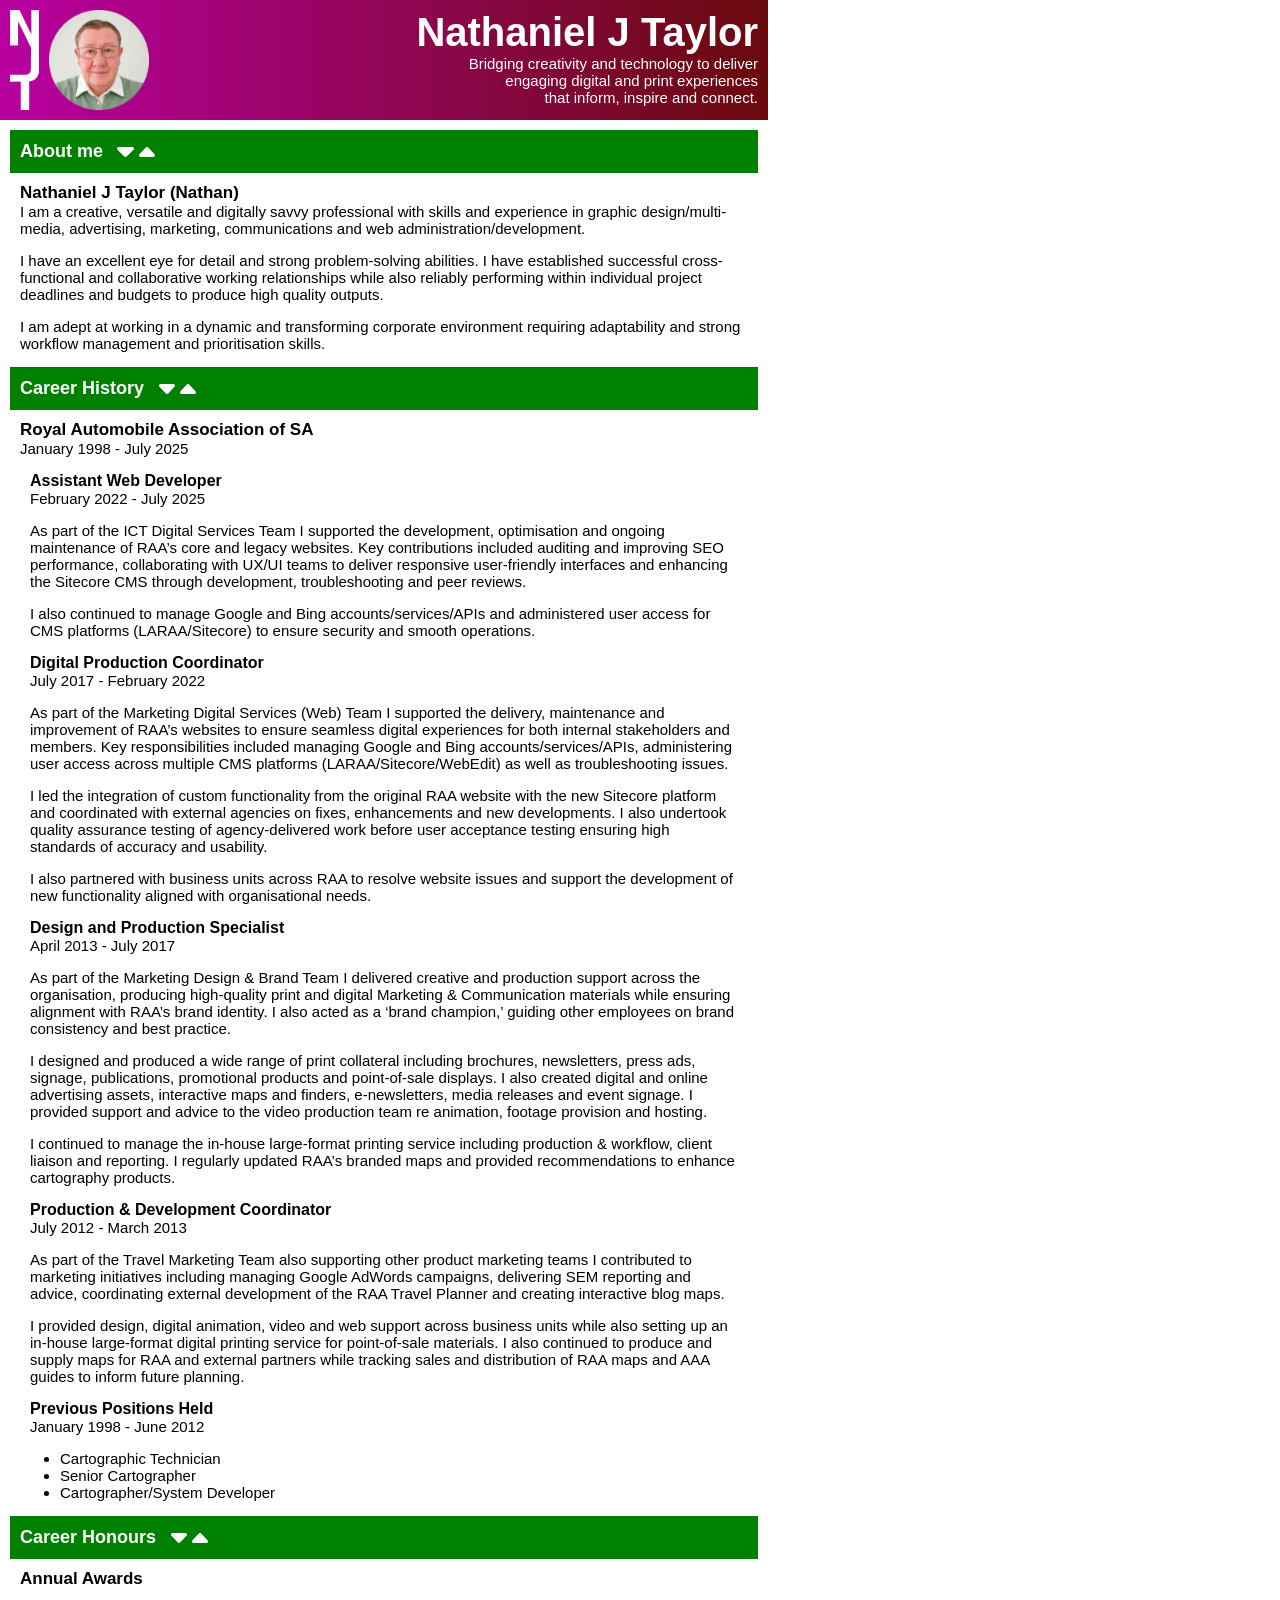
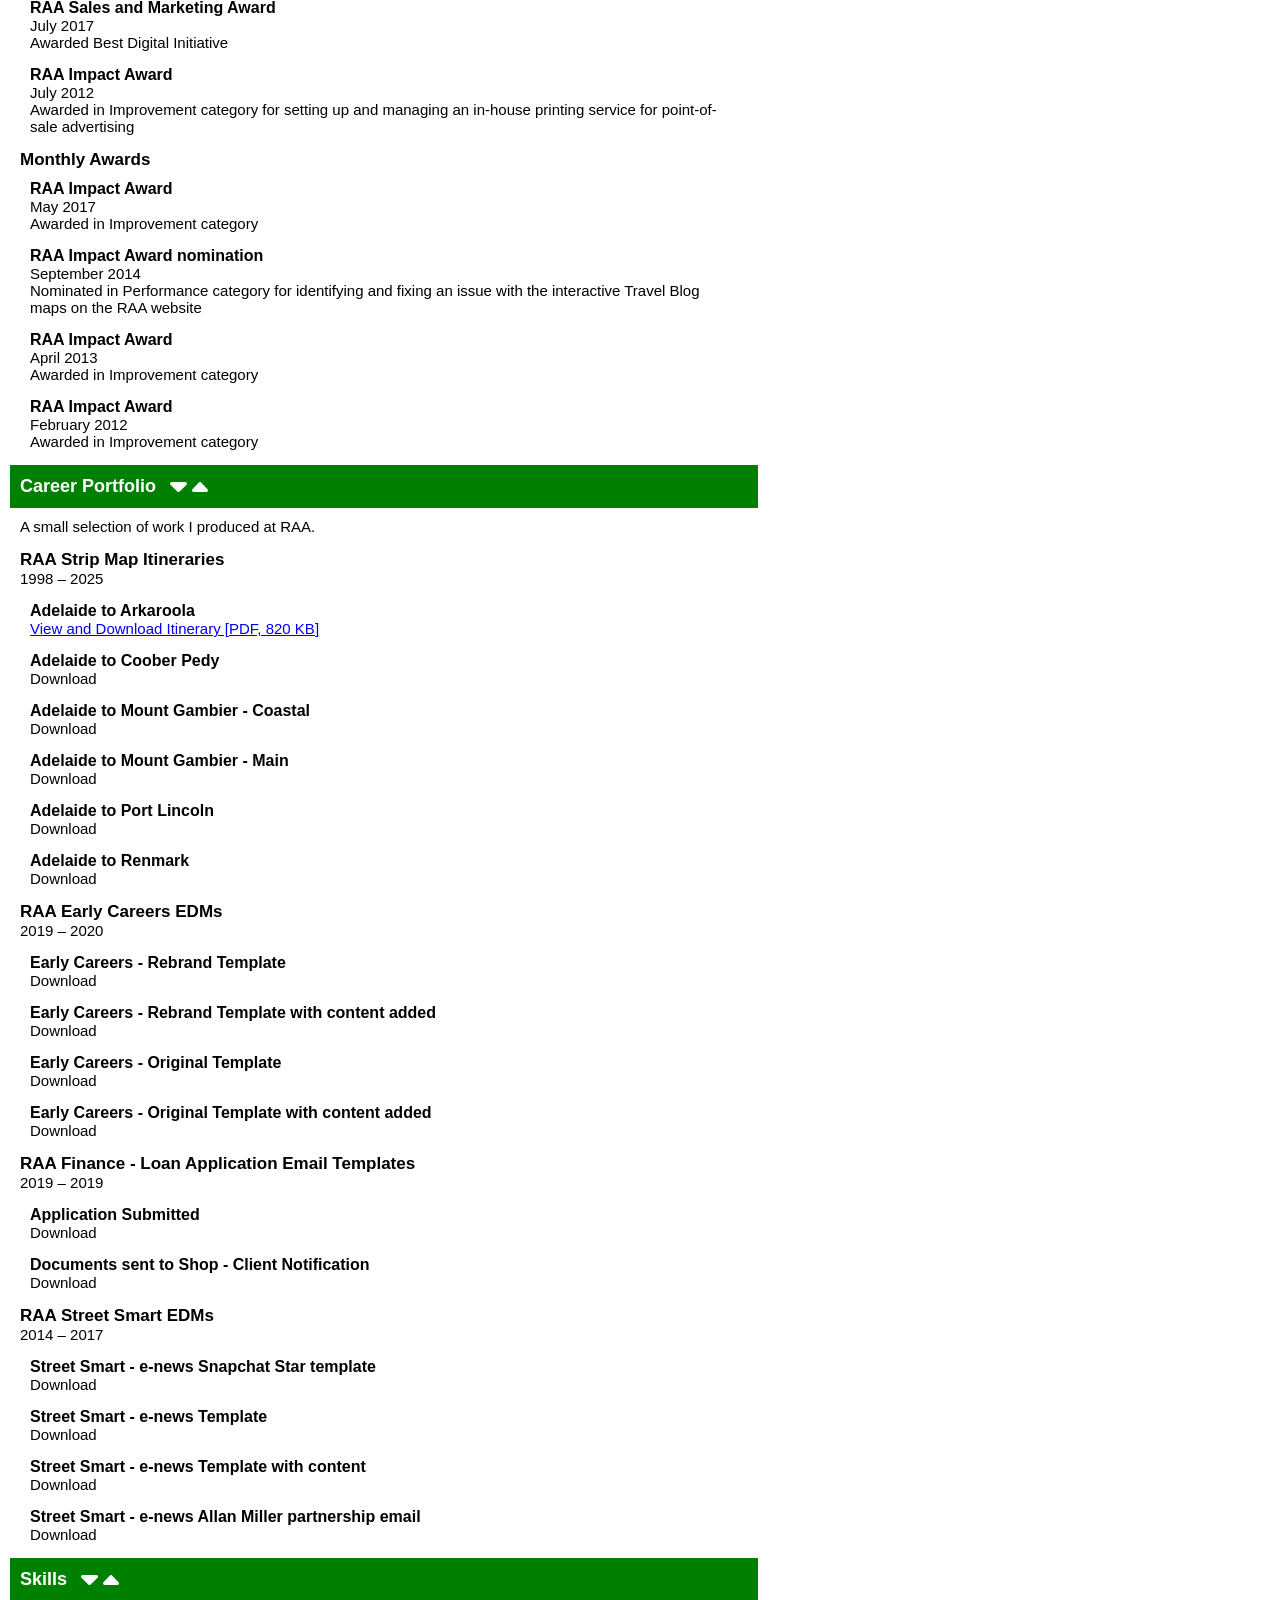
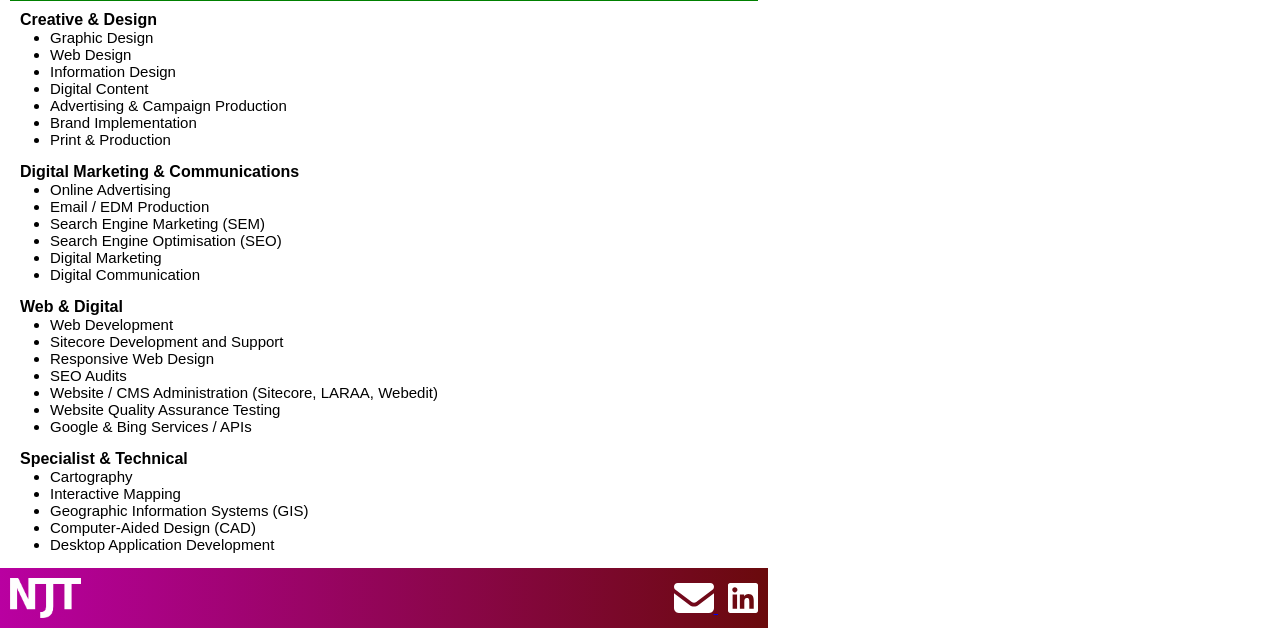
==== index.html @ e7d381d8 "Update index.html" ====
<html>
    <head>
        <title>Nathaniel J Taylor</title>
        <meta name="description" content="Bridging creativity and technology to deliver engaging digital and print experiences that inform, inspire and connect."/>
        <meta name="viewport" content="width=device-width, initial-scale=1.0" />
        <link rel="stylesheet" type="text/css" href="style.css" />
    </head>
    <body>
        <div class="banner">
            <img src="images/logo_stacked.png" alt="NJT Logo" />
            <img src="images/headshot.png" alt="Portrait Photo" />
            <span>
                <h1>Nathaniel J Taylor</h1>
                <p class="banner-subtext;">
                    Bridging creativity and technology to deliver<br />engaging digital and print experiences<br />that
                    inform, inspire and connect.
                </p>
            </span>
        </div>
        <a href="about.html">
            <div class="section-header">
                <span>
                    <h2>About me</h2>
                    <img src="images/caret-down-solid-full.svg" alt="Expand" />
                    <img src="images/caret-up-solid-full.svg" alt="Collapse" />
                </span>
            </div>
        </a>
        <div class="section-body">
            <h3>Nathaniel J Taylor (Nathan)</h3>
            <p>
                I am a creative, versatile and digitally savvy professional with skills and experience in graphic
                design/multi-media, advertising, marketing, communications and web administration/development.
            </p>
            <p>
                I have an excellent eye for detail and strong problem-solving abilities. I have established successful
                cross-functional and collaborative working relationships while also reliably performing within
                individual project deadlines and budgets to produce high quality outputs.
            </p>
            <p>
                I am adept at working in a dynamic and transforming corporate environment requiring adaptability and
                strong workflow management and prioritisation skills.
            </p>
        </div>
        <a href="career.html">
            <div class="section-header">
                <span>
                    <h2>Career History</h2>
                    <img src="images/caret-down-solid-full.svg" alt="Expand" />
                    <img src="images/caret-up-solid-full.svg" alt="Collapse" />
                </span>
            </div>
        </a>
        <div class="section-body">
            <h3>Royal Automobile Association of SA</h3>
            <p>January 1998 - July 2025</p>
            <div class="section-h4">
                <h4>Assistant Web Developer</h4>
                <p>February 2022 - July 2025</p>
                <p>
                    As part of the ICT Digital Services Team I supported the development, optimisation and ongoing
                    maintenance of RAA’s core and legacy websites. Key contributions included auditing and improving SEO
                    performance, collaborating with UX/UI teams to deliver responsive user-friendly interfaces and
                    enhancing the Sitecore CMS through development, troubleshooting and peer reviews.
                </p>
                <p>
                    I also continued to manage Google and Bing accounts/services/APIs and administered user access for
                    CMS platforms (LARAA/Sitecore) to ensure security and smooth operations.
                </p>
            </div>
            <div class="section-h4">
                <h4>Digital Production Coordinator</h4>
                <p>July 2017 - February 2022</p>
                <p>
                    As part of the Marketing Digital Services (Web) Team I supported the delivery, maintenance and
                    improvement of RAA’s websites to ensure seamless digital experiences for both internal stakeholders
                    and members. Key responsibilities included managing Google and Bing accounts/services/APIs,
                    administering user access across multiple CMS platforms (LARAA/Sitecore/WebEdit) as well as
                    troubleshooting issues.
                </p>
                <p>
                    I led the integration of custom functionality from the original RAA website with the new Sitecore
                    platform and coordinated with external agencies on fixes, enhancements and new developments. I also
                    undertook quality assurance testing of agency-delivered work before user acceptance testing ensuring
                    high standards of accuracy and usability.
                </p>
                <p>
                    I also partnered with business units across RAA to resolve website issues and support the
                    development of new functionality aligned with organisational needs.
                </p>
            </div>
            <div class="section-h4">
                <h4>Design and Production Specialist</h4>
                <p>April 2013 - July 2017</p>
                <p>
                    As part of the Marketing Design & Brand Team I delivered creative and production support across the
                    organisation, producing high-quality print and digital Marketing & Communication materials while
                    ensuring alignment with RAA’s brand identity. I also acted as a ‘brand champion,’ guiding other
                    employees on brand consistency and best practice.
                </p>
                <p>
                    I designed and produced a wide range of print collateral including brochures, newsletters, press
                    ads, signage, publications, promotional products and point-of-sale displays. I also created digital
                    and online advertising assets, interactive maps and finders, e-newsletters, media releases and event
                    signage. I provided support and advice to the video production team re animation, footage provision
                    and hosting.
                </p>
                <p>
                    I continued to manage the in-house large-format printing service including production & workflow,
                    client liaison and reporting. I regularly updated RAA’s branded maps and provided recommendations to
                    enhance cartography products.
                </p>
            </div>
            <div class="section-h4">
                <h4>Production & Development Coordinator</h4>
                <p>July 2012 - March 2013</p>
                <p>
                    As part of the Travel Marketing Team also supporting other product marketing teams I contributed to
                    marketing initiatives including managing Google AdWords campaigns, delivering SEM reporting and
                    advice, coordinating external development of the RAA Travel Planner and creating interactive blog
                    maps.
                </p>
                <p>
                    I provided design, digital animation, video and web support across business units while also setting
                    up an in-house large-format digital printing service for point-of-sale materials. I also continued
                    to produce and supply maps for RAA and external partners while tracking sales and distribution of
                    RAA maps and AAA guides to inform future planning.
                </p>
            </div>
            <div class="section-h4">
                <h4>Previous Positions Held</h4>
                <p>January 1998 - June 2012</p>
                <ul>
                    <li>Cartographic Technician</li>
                    <li>Senior Cartographer</li>
                    <li>Cartographer/System Developer</li>
                </ul>
            </div>
        </div>
        <a href="honours.html">
            <div class="section-header">
                <span>
                    <h2>Career Honours</h2>
                    <img src="images/caret-down-solid-full.svg" alt="Expand" />
                    <img src="images/caret-up-solid-full.svg" alt="Collapse" />
                </span>
            </div>
        </a>
        <div class="section-body">
            <h3>Annual Awards</h3>
            <div class="section-h4">
                <h4>RAA Sales and Marketing Award</h4>
                <p>July 2017 <br />Awarded Best Digital Initiative</p>
                <h4>RAA Impact Award</h4>
                <p>
                    July 2012 <br />Awarded in Improvement category for setting up and managing an in-house printing
                    service for point-of-sale advertising
                </p>
            </div>
            <h3>Monthly Awards</h3>
            <div class="section-h4">
                <h4>RAA Impact Award</h4>
                <p>May 2017 <br />Awarded in Improvement category</p>
                <h4>RAA Impact Award nomination</h4>
                <p>
                    September 2014 <br />Nominated in Performance category for identifying and fixing an issue with the
                    interactive Travel Blog maps on the RAA website
                </p>
                <h4>RAA Impact Award</h4>
                <p>April 2013 <br />Awarded in Improvement category</p>
                <h4>RAA Impact Award</h4>
                <p>February 2012 <br />Awarded in Improvement category</p>
            </div>
        </div>
        <a href="portfolio.html">
            <div class="section-header">
                <span>
                    <h2>Career Portfolio</h2>
                    <img src="images/caret-down-solid-full.svg" alt="Expand" />
                    <img src="images/caret-up-solid-full.svg" alt="Collapse" />
                </span>
            </div>
        </a>
        <p style="margin-top: 10px; margin-left: 20px">A small selection of work I produced at RAA.</p>
        <div class="section-body">
            <h3>RAA Strip Map Itineraries</h3>
            <p>1998 – 2025</p>
            <div class="section-h4">
                <h4>Adelaide to Arkaroola</h4>
                <p>
                    <a href="portfolio/stripmaps/Adelaide to Arkaroola PF1.pdf"
                        >View and Download Itinerary [PDF, 820 KB]</a
                    >
                </p>
                <h4>Adelaide to Coober Pedy</h4>
                <p>Download</p>
                <h4>Adelaide to Mount Gambier - Coastal</h4>
                <p>Download</p>
                <h4>Adelaide to Mount Gambier - Main</h4>
                <p>Download</p>
                <h4>Adelaide to Port Lincoln</h4>
                <p>Download</p>
                <h4>Adelaide to Renmark</h4>
                <p>Download</p>
            </div>
            <h3>RAA Early Careers EDMs</h3>
            <p>2019 – 2020</p>
            <div class="section-h4">
                <h4>Early Careers - Rebrand Template</h4>
                <p>Download</p>
                <h4>Early Careers - Rebrand Template with content added</h4>
                <p>Download</p>
                <h4>Early Careers - Original Template</h4>
                <p>Download</p>
                <h4>Early Careers - Original Template with content added</h4>
                <p>Download</p>
            </div>
            <h3>RAA Finance - Loan Application Email Templates</h3>
            <p>2019 – 2019</p>
            <div class="section-h4">
                <h4>Application Submitted</h4>
                <p>Download</p>
                <h4>Documents sent to Shop - Client Notification</h4>
                <p>Download</p>
            </div>
            <h3>RAA Street Smart EDMs</h3>
            <p>2014 – 2017</p>
            <div class="section-h4">
                <h4>Street Smart - e-news Snapchat Star template</h4>
                <p>Download</p>
                <h4>Street Smart - e-news Template</h4>
                <p>Download</p>
                <h4>Street Smart - e-news Template with content</h4>
                <p>Download</p>
                <h4>Street Smart - e-news Allan Miller partnership email</h4>
                <p>Download</p>
            </div>
        </div>
        <a href="skills.html">
            <div class="section-header">
                <span>
                    <h2>Skills</h2>
                    <img src="images/caret-down-solid-full.svg" alt="Expand" />
                    <img src="images/caret-up-solid-full.svg" alt="Collapse" />
                </span>
            </div>
        </a>
        <div class="section-body">
            <h4>Creative & Design</h4>
            <ul>
                <li>Graphic Design</li>
                <li>Web Design</li>
                <li>Information Design</li>
                <li>Digital Content</li>
                <li>Advertising & Campaign Production</li>
                <li>Brand Implementation</li>
                <li>Print & Production</li>
            </ul>
            <h4>Digital Marketing & Communications</h4>
            <ul>
                <li>Online Advertising</li>
                <li>Email / EDM Production</li>
                <li>Search Engine Marketing (SEM)</li>
                <li>Search Engine Optimisation (SEO)</li>
                <li>Digital Marketing</li>
                <li>Digital Communication</li>
            </ul>
            <h4>Web & Digital</h4>
            <ul>
                <li>Web Development</li>
                <li>Sitecore Development and Support</li>
                <li>Responsive Web Design</li>
                <li>SEO Audits</li>
                <li>Website / CMS Administration (Sitecore, LARAA, Webedit)</li>
                <li>Website Quality Assurance Testing</li>
                <li>Google & Bing Services / APIs</li>
            </ul>
            <h4>Specialist & Technical</h4>
            <ul>
                <li>Cartography</li>
                <li>Interactive Mapping</li>
                <li>Geographic Information Systems (GIS)</li>
                <li>Computer-Aided Design (CAD)</li>
                <li>Desktop Application Development</li>
            </ul>
        </div>
        <div class="footer">
            <img src="images/logo.png" alt="NJT Logo" />
            <span style="width: 100%">
                <a href="mailto:taylor.nathaniel@gmail.com" target="blank">
                    <img src="images/envelope-solid-full.svg" alt="Email" title="Email me"/>
                </a>
                <a href="https://www.linkedin.com/in/nathaniel-j-taylor/" target="blank">
                    <img src="images/linkedin-brands-solid-full.svg" alt="LinkedIn" title="Connect with me" />
                </a>
            </span>
        </div>
    </body>
</html>
---- style.css ----
body {
    margin: 0 !important;
    padding: 0 !important;
    max-width: 768px;
    width: 100%;
    height: 100%;
    -webkit-text-size-adjust: 100%;
    /*Prevents iOS Safari from resizing text */
    -moz-text-size-adjust: 100%;
    /*Prevents Firefox Mobile from resizing text */
    text-size-adjust: 100%;
    /*Standard property */
    font-family: Arial, Helvetica, sans-serif;
}

.banner {
    width: 100%;
    padding-top: 10px;
    padding-bottom: 10px;
    background: linear-gradient(90deg, rgb(185, 0, 161) 0%, rgb(106, 10, 12) 100%);
    display: flex;
}

.footer {
    width: 100%;
    padding-top: 10px;
    padding-bottom: 10px;
    background: linear-gradient(90deg, rgb(185, 0, 161) 0%, rgb(106, 10, 12) 100%);
    display: flex;
}

.banner img {
    height: 100%;
    object-fit: contain;
    margin-left: 10px;
}

.banner span {
    display: inline-block;
    width: 100%;
    text-align: right;
    color: white;
}

.section-header img {
    height: 10px;
    object-fit: contain;
}

.section-header span {
    display: inline-block;
    width: 100%;
}

.footer img {
    height: 100%;
    object-fit: contain;
    margin-left: 10px;
}

.footer span {
    display: inline-block;
    text-align: right;
    color: white;
    margin-right: 10px;
    padding-top: 5px;
    padding-bottom: 5px;
}

p {
    margin-top: 0;
    margin-left: 10px;
    margin-right: 10px;
}

ul {
    margin-top: 0;
}

h1 {
    margin-right: 10px;
    margin-top: 0;
    margin-bottom: 0;
    font-weight: 900;
}

h2 {
    color: white;
    padding: 10px;
    margin: 0;
    display: inline-block;
}

h3 {
    margin-top: 10px;
    margin-left: 10px;
    margin-right: 10px;
    margin-bottom: 0;
}

h4 {
    margin-top: 10px;
    margin-left: 10px;
    margin-right: 10px;
    margin-bottom: 0;
}

.section-header {
    background-color: green;
    padding-top: 1px;
    padding-bottom: 1px;
    margin-top: 10px;
    margin-left: 10px;
    margin-right: 10px;
}

.section-body {
    margin-left: 10px;
    margin-right: 10px;
}

.section-h4 {
    margin-left: 10px;
    margin-right: 10px;
}

@media screen and (max-width: 480px) {
    .banner {
        height: 70px;
    }
    .footer {
        height: 30px;
    }
    p, ul {
        font-size: 12px;
    }
    h4 {
        font-size: 13px;
    }
    h3 {
        font-size: 14px;
    }
    h2 {
        font-size: 15px;
    }
    h1 {
        font-size: 22px;
    }
}

@media screen and (min-width: 481px) and (max-width: 600px) {
    .banner {
        height: 85px;
    }
    .footer {
        height: 40px;
    }
    p, ul {
        font-size: 14px;
    }
    h4 {
        font-size: 15px;
    }
    h3 {
        font-size: 16px;
    }
    h2 {
        font-size: 17px;
    }
    h1 {
        font-size: 30px;
    }
}

@media screen and (min-width: 601px) {
    .banner {
        height: 100px;
    }
    .footer {
        height: 40px;
    }
    p, ul {
        font-size: 15px;
    }
    h4 {
        font-size: 16px;
    }
    h3 {
        font-size: 17px;
    }
    h2 {
        font-size: 18px;
    }
    h1 {
        font-size: 40px;
    }
}
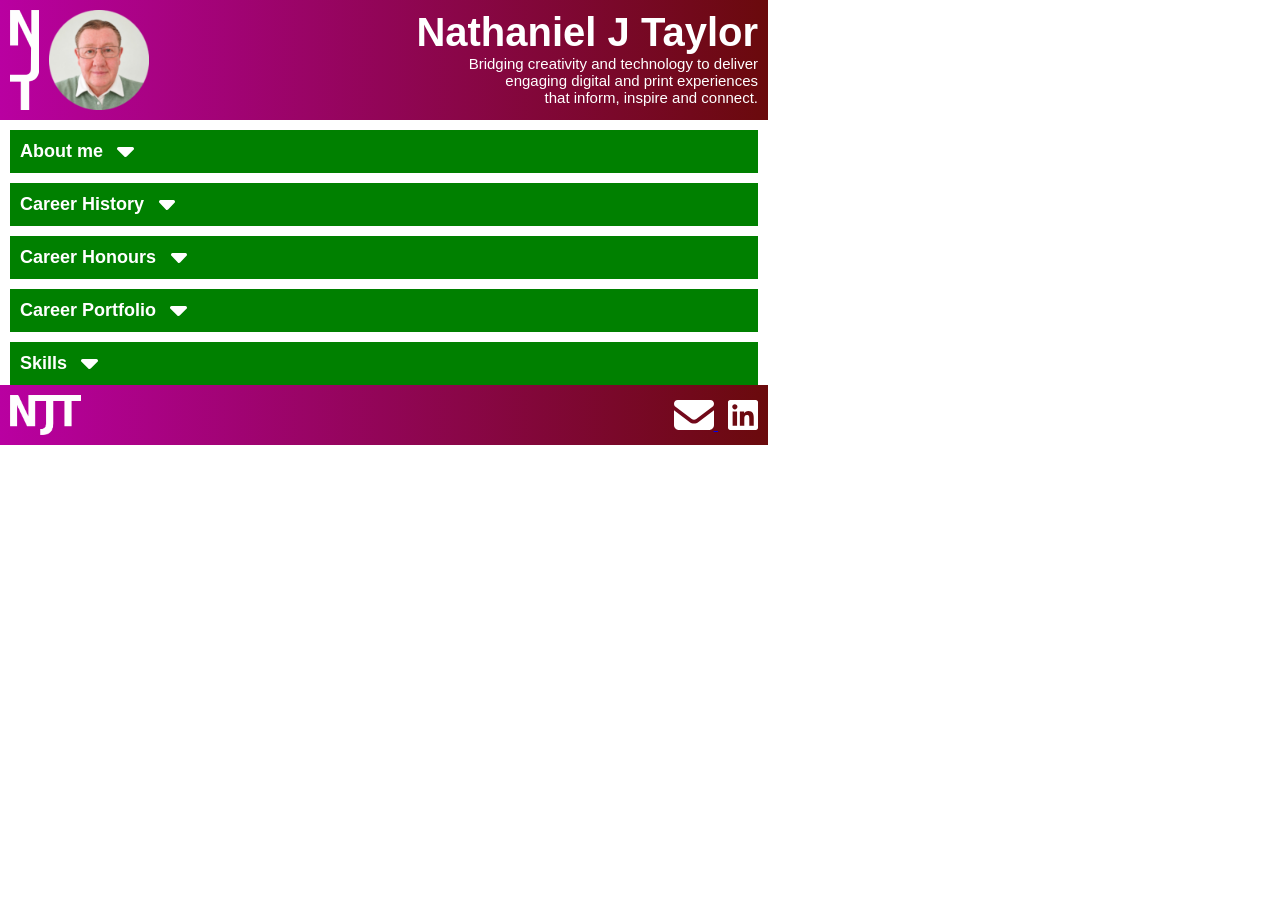
==== commit 563068ed: "Update index.html" ====
--- a/index.html
+++ b/index.html
@@ -22,268 +22,41 @@
                 <span>
                     <h2>About me</h2>
                     <img src="images/caret-down-solid-full.svg" alt="Expand" />
-                    <img src="images/caret-up-solid-full.svg" alt="Collapse" />
                 </span>
             </div>
         </a>
-        <div class="section-body">
-            <h3>Nathaniel J Taylor (Nathan)</h3>
-            <p>
-                I am a creative, versatile and digitally savvy professional with skills and experience in graphic
-                design/multi-media, advertising, marketing, communications and web administration/development.
-            </p>
-            <p>
-                I have an excellent eye for detail and strong problem-solving abilities. I have established successful
-                cross-functional and collaborative working relationships while also reliably performing within
-                individual project deadlines and budgets to produce high quality outputs.
-            </p>
-            <p>
-                I am adept at working in a dynamic and transforming corporate environment requiring adaptability and
-                strong workflow management and prioritisation skills.
-            </p>
-        </div>
         <a href="career.html">
             <div class="section-header">
                 <span>
                     <h2>Career History</h2>
                     <img src="images/caret-down-solid-full.svg" alt="Expand" />
-                    <img src="images/caret-up-solid-full.svg" alt="Collapse" />
                 </span>
             </div>
         </a>
-        <div class="section-body">
-            <h3>Royal Automobile Association of SA</h3>
-            <p>January 1998 - July 2025</p>
-            <div class="section-h4">
-                <h4>Assistant Web Developer</h4>
-                <p>February 2022 - July 2025</p>
-                <p>
-                    As part of the ICT Digital Services Team I supported the development, optimisation and ongoing
-                    maintenance of RAA’s core and legacy websites. Key contributions included auditing and improving SEO
-                    performance, collaborating with UX/UI teams to deliver responsive user-friendly interfaces and
-                    enhancing the Sitecore CMS through development, troubleshooting and peer reviews.
-                </p>
-                <p>
-                    I also continued to manage Google and Bing accounts/services/APIs and administered user access for
-                    CMS platforms (LARAA/Sitecore) to ensure security and smooth operations.
-                </p>
-            </div>
-            <div class="section-h4">
-                <h4>Digital Production Coordinator</h4>
-                <p>July 2017 - February 2022</p>
-                <p>
-                    As part of the Marketing Digital Services (Web) Team I supported the delivery, maintenance and
-                    improvement of RAA’s websites to ensure seamless digital experiences for both internal stakeholders
-                    and members. Key responsibilities included managing Google and Bing accounts/services/APIs,
-                    administering user access across multiple CMS platforms (LARAA/Sitecore/WebEdit) as well as
-                    troubleshooting issues.
-                </p>
-                <p>
-                    I led the integration of custom functionality from the original RAA website with the new Sitecore
-                    platform and coordinated with external agencies on fixes, enhancements and new developments. I also
-                    undertook quality assurance testing of agency-delivered work before user acceptance testing ensuring
-                    high standards of accuracy and usability.
-                </p>
-                <p>
-                    I also partnered with business units across RAA to resolve website issues and support the
-                    development of new functionality aligned with organisational needs.
-                </p>
-            </div>
-            <div class="section-h4">
-                <h4>Design and Production Specialist</h4>
-                <p>April 2013 - July 2017</p>
-                <p>
-                    As part of the Marketing Design & Brand Team I delivered creative and production support across the
-                    organisation, producing high-quality print and digital Marketing & Communication materials while
-                    ensuring alignment with RAA’s brand identity. I also acted as a ‘brand champion,’ guiding other
-                    employees on brand consistency and best practice.
-                </p>
-                <p>
-                    I designed and produced a wide range of print collateral including brochures, newsletters, press
-                    ads, signage, publications, promotional products and point-of-sale displays. I also created digital
-                    and online advertising assets, interactive maps and finders, e-newsletters, media releases and event
-                    signage. I provided support and advice to the video production team re animation, footage provision
-                    and hosting.
-                </p>
-                <p>
-                    I continued to manage the in-house large-format printing service including production & workflow,
-                    client liaison and reporting. I regularly updated RAA’s branded maps and provided recommendations to
-                    enhance cartography products.
-                </p>
-            </div>
-            <div class="section-h4">
-                <h4>Production & Development Coordinator</h4>
-                <p>July 2012 - March 2013</p>
-                <p>
-                    As part of the Travel Marketing Team also supporting other product marketing teams I contributed to
-                    marketing initiatives including managing Google AdWords campaigns, delivering SEM reporting and
-                    advice, coordinating external development of the RAA Travel Planner and creating interactive blog
-                    maps.
-                </p>
-                <p>
-                    I provided design, digital animation, video and web support across business units while also setting
-                    up an in-house large-format digital printing service for point-of-sale materials. I also continued
-                    to produce and supply maps for RAA and external partners while tracking sales and distribution of
-                    RAA maps and AAA guides to inform future planning.
-                </p>
-            </div>
-            <div class="section-h4">
-                <h4>Previous Positions Held</h4>
-                <p>January 1998 - June 2012</p>
-                <ul>
-                    <li>Cartographic Technician</li>
-                    <li>Senior Cartographer</li>
-                    <li>Cartographer/System Developer</li>
-                </ul>
-            </div>
-        </div>
         <a href="honours.html">
             <div class="section-header">
                 <span>
                     <h2>Career Honours</h2>
                     <img src="images/caret-down-solid-full.svg" alt="Expand" />
-                    <img src="images/caret-up-solid-full.svg" alt="Collapse" />
                 </span>
             </div>
         </a>
-        <div class="section-body">
-            <h3>Annual Awards</h3>
-            <div class="section-h4">
-                <h4>RAA Sales and Marketing Award</h4>
-                <p>July 2017 <br />Awarded Best Digital Initiative</p>
-                <h4>RAA Impact Award</h4>
-                <p>
-                    July 2012 <br />Awarded in Improvement category for setting up and managing an in-house printing
-                    service for point-of-sale advertising
-                </p>
-            </div>
-            <h3>Monthly Awards</h3>
-            <div class="section-h4">
-                <h4>RAA Impact Award</h4>
-                <p>May 2017 <br />Awarded in Improvement category</p>
-                <h4>RAA Impact Award nomination</h4>
-                <p>
-                    September 2014 <br />Nominated in Performance category for identifying and fixing an issue with the
-                    interactive Travel Blog maps on the RAA website
-                </p>
-                <h4>RAA Impact Award</h4>
-                <p>April 2013 <br />Awarded in Improvement category</p>
-                <h4>RAA Impact Award</h4>
-                <p>February 2012 <br />Awarded in Improvement category</p>
-            </div>
-        </div>
         <a href="portfolio.html">
             <div class="section-header">
                 <span>
                     <h2>Career Portfolio</h2>
                     <img src="images/caret-down-solid-full.svg" alt="Expand" />
-                    <img src="images/caret-up-solid-full.svg" alt="Collapse" />
                 </span>
             </div>
         </a>
-        <p style="margin-top: 10px; margin-left: 20px">A small selection of work I produced at RAA.</p>
-        <div class="section-body">
-            <h3>RAA Strip Map Itineraries</h3>
-            <p>1998 – 2025</p>
-            <div class="section-h4">
-                <h4>Adelaide to Arkaroola</h4>
-                <p>
-                    <a href="portfolio/stripmaps/Adelaide to Arkaroola PF1.pdf"
-                        >View and Download Itinerary [PDF, 820 KB]</a
-                    >
-                </p>
-                <h4>Adelaide to Coober Pedy</h4>
-                <p>Download</p>
-                <h4>Adelaide to Mount Gambier - Coastal</h4>
-                <p>Download</p>
-                <h4>Adelaide to Mount Gambier - Main</h4>
-                <p>Download</p>
-                <h4>Adelaide to Port Lincoln</h4>
-                <p>Download</p>
-                <h4>Adelaide to Renmark</h4>
-                <p>Download</p>
-            </div>
-            <h3>RAA Early Careers EDMs</h3>
-            <p>2019 – 2020</p>
-            <div class="section-h4">
-                <h4>Early Careers - Rebrand Template</h4>
-                <p>Download</p>
-                <h4>Early Careers - Rebrand Template with content added</h4>
-                <p>Download</p>
-                <h4>Early Careers - Original Template</h4>
-                <p>Download</p>
-                <h4>Early Careers - Original Template with content added</h4>
-                <p>Download</p>
-            </div>
-            <h3>RAA Finance - Loan Application Email Templates</h3>
-            <p>2019 – 2019</p>
-            <div class="section-h4">
-                <h4>Application Submitted</h4>
-                <p>Download</p>
-                <h4>Documents sent to Shop - Client Notification</h4>
-                <p>Download</p>
-            </div>
-            <h3>RAA Street Smart EDMs</h3>
-            <p>2014 – 2017</p>
-            <div class="section-h4">
-                <h4>Street Smart - e-news Snapchat Star template</h4>
-                <p>Download</p>
-                <h4>Street Smart - e-news Template</h4>
-                <p>Download</p>
-                <h4>Street Smart - e-news Template with content</h4>
-                <p>Download</p>
-                <h4>Street Smart - e-news Allan Miller partnership email</h4>
-                <p>Download</p>
-            </div>
-        </div>
         <a href="skills.html">
             <div class="section-header">
                 <span>
                     <h2>Skills</h2>
                     <img src="images/caret-down-solid-full.svg" alt="Expand" />
-                    <img src="images/caret-up-solid-full.svg" alt="Collapse" />
                 </span>
             </div>
         </a>
-        <div class="section-body">
-            <h4>Creative & Design</h4>
-            <ul>
-                <li>Graphic Design</li>
-                <li>Web Design</li>
-                <li>Information Design</li>
-                <li>Digital Content</li>
-                <li>Advertising & Campaign Production</li>
-                <li>Brand Implementation</li>
-                <li>Print & Production</li>
-            </ul>
-            <h4>Digital Marketing & Communications</h4>
-            <ul>
-                <li>Online Advertising</li>
-                <li>Email / EDM Production</li>
-                <li>Search Engine Marketing (SEM)</li>
-                <li>Search Engine Optimisation (SEO)</li>
-                <li>Digital Marketing</li>
-                <li>Digital Communication</li>
-            </ul>
-            <h4>Web & Digital</h4>
-            <ul>
-                <li>Web Development</li>
-                <li>Sitecore Development and Support</li>
-                <li>Responsive Web Design</li>
-                <li>SEO Audits</li>
-                <li>Website / CMS Administration (Sitecore, LARAA, Webedit)</li>
-                <li>Website Quality Assurance Testing</li>
-                <li>Google & Bing Services / APIs</li>
-            </ul>
-            <h4>Specialist & Technical</h4>
-            <ul>
-                <li>Cartography</li>
-                <li>Interactive Mapping</li>
-                <li>Geographic Information Systems (GIS)</li>
-                <li>Computer-Aided Design (CAD)</li>
-                <li>Desktop Application Development</li>
-            </ul>
-        </div>
         <div class="footer">
             <img src="images/logo.png" alt="NJT Logo" />
             <span style="width: 100%">
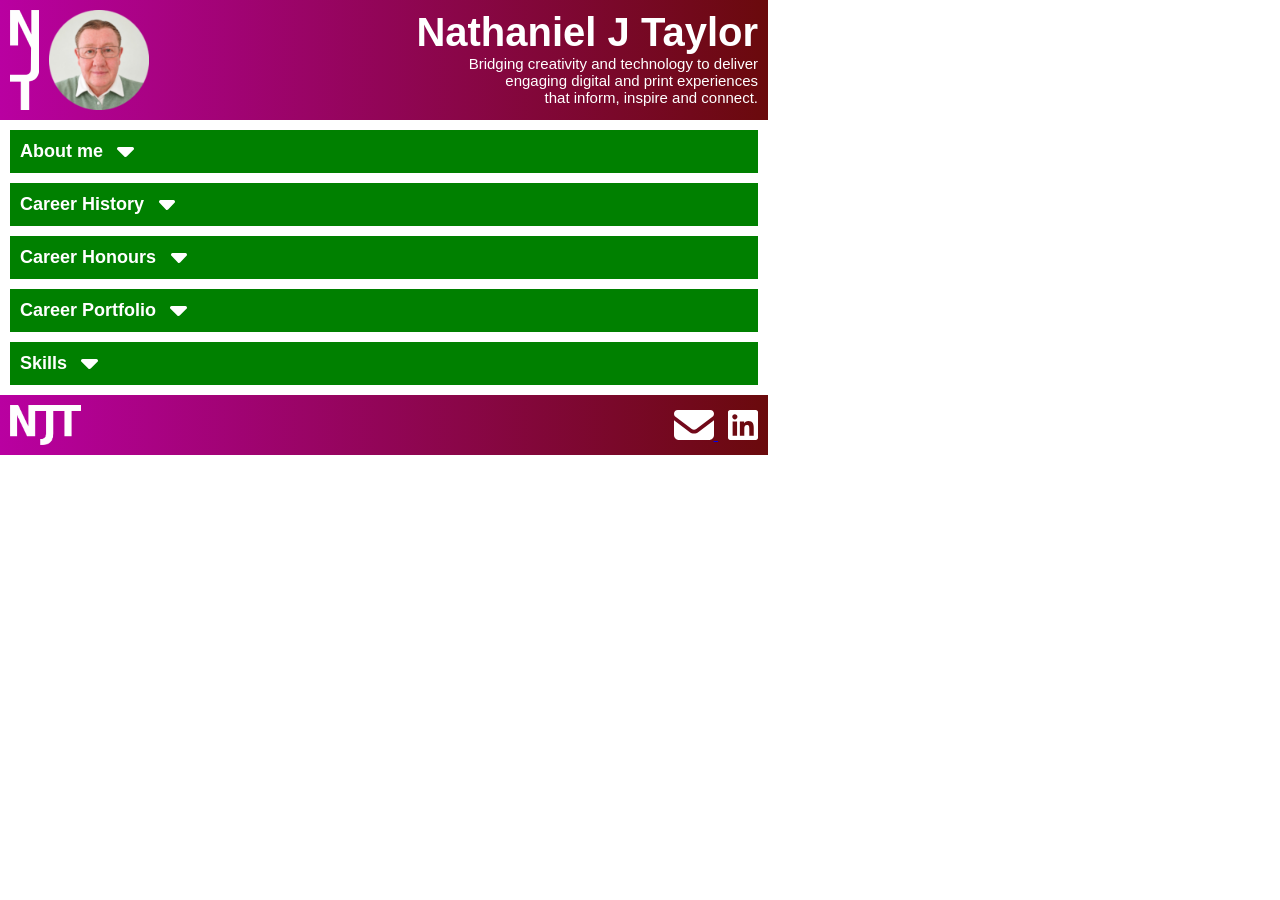
==== commit 3da96a77: "Add files via upload" ====
--- a/index.html
+++ b/index.html
@@ -4,6 +4,7 @@
         <meta name="description" content="Bridging creativity and technology to deliver engaging digital and print experiences that inform, inspire and connect."/>
         <meta name="viewport" content="width=device-width, initial-scale=1.0" />
         <link rel="stylesheet" type="text/css" href="style.css" />
+        <link rel="canonical" href="https://github.com/nathaniel-j-taylor/home" />
     </head>
     <body>
         <div class="banner">
@@ -69,4 +70,4 @@
             </span>
         </div>
     </body>
-</html>
+</html>
--- a/style.css
+++ b/style.css
@@ -27,6 +27,7 @@
     padding-bottom: 10px;
     background: linear-gradient(90deg, rgb(185, 0, 161) 0%, rgb(106, 10, 12) 100%);
     display: flex;
+    margin-top: 10px;
 }
 
 .banner img {
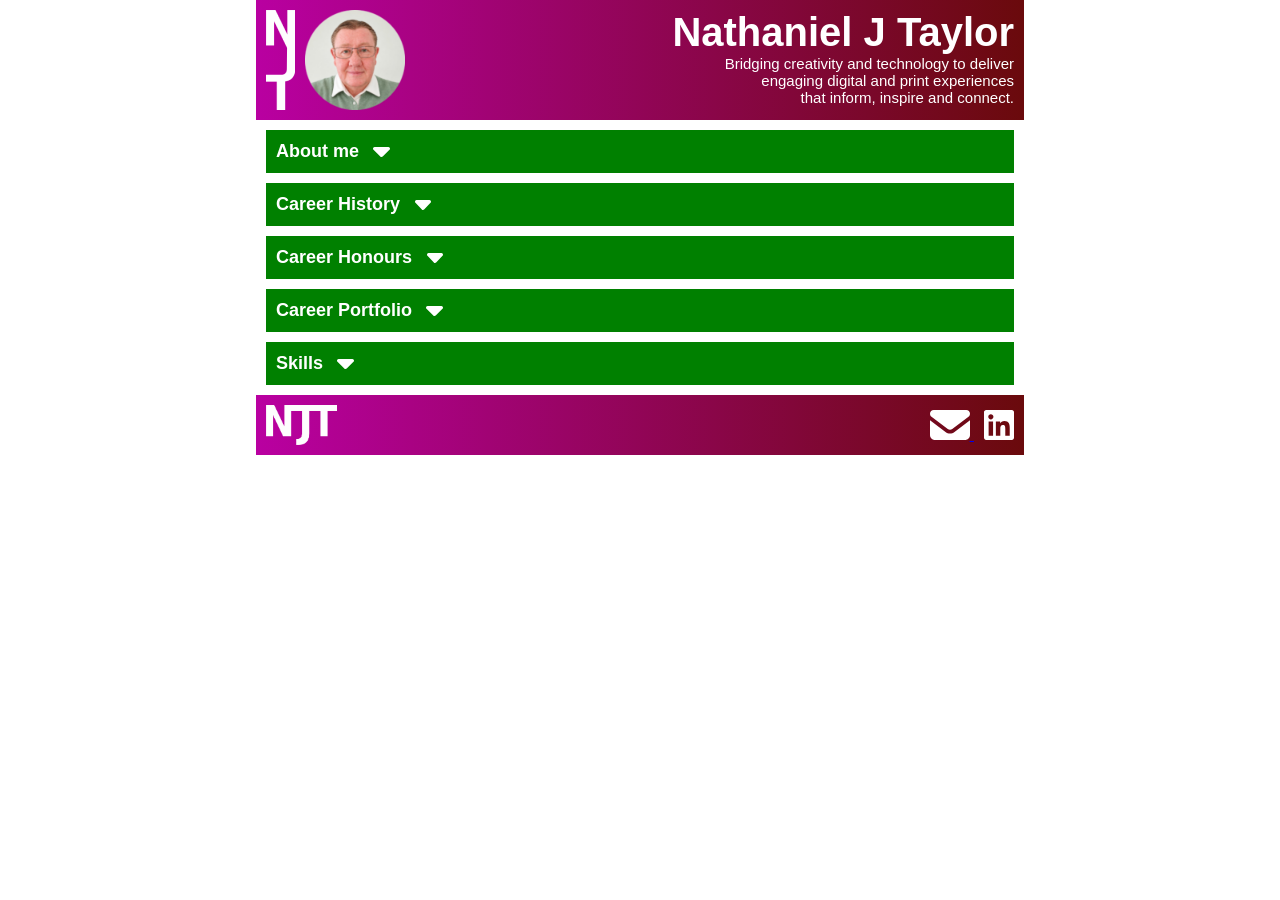
==== commit 38c42af5: "Update index.html" ====
--- a/index.html
+++ b/index.html
@@ -1,10 +1,9 @@
 <html>
     <head>
-        <title>Nathaniel J Taylor</title>
+        <title>Nathaniel J Taylor - Adelaide, SA | Home</title>
         <meta name="description" content="Bridging creativity and technology to deliver engaging digital and print experiences that inform, inspire and connect."/>
         <meta name="viewport" content="width=device-width, initial-scale=1.0" />
         <link rel="stylesheet" type="text/css" href="style.css" />
-        <link rel="canonical" href="https://github.com/nathaniel-j-taylor/home" />
     </head>
     <body>
         <div class="banner">
@@ -18,7 +17,7 @@
                 </p>
             </span>
         </div>
-        <a href="about.html">
+        <a href="about">
             <div class="section-header">
                 <span>
                     <h2>About me</h2>
@@ -26,7 +25,7 @@
                 </span>
             </div>
         </a>
-        <a href="career.html">
+        <a href="career">
             <div class="section-header">
                 <span>
                     <h2>Career History</h2>
@@ -34,7 +33,7 @@
                 </span>
             </div>
         </a>
-        <a href="honours.html">
+        <a href="honours">
             <div class="section-header">
                 <span>
                     <h2>Career Honours</h2>
@@ -42,7 +41,7 @@
                 </span>
             </div>
         </a>
-        <a href="portfolio.html">
+        <a href="portfolio">
             <div class="section-header">
                 <span>
                     <h2>Career Portfolio</h2>
@@ -50,7 +49,7 @@
                 </span>
             </div>
         </a>
-        <a href="skills.html">
+        <a href="skills">
             <div class="section-header">
                 <span>
                     <h2>Skills</h2>
@@ -70,4 +69,4 @@
             </span>
         </div>
     </body>
-</html>+</html>
--- a/style.css
+++ b/style.css
@@ -1,5 +1,5 @@
 body {
-    margin: 0 !important;
+    margin: 0 auto !important;
     padding: 0 !important;
     max-width: 768px;
     width: 100%;
